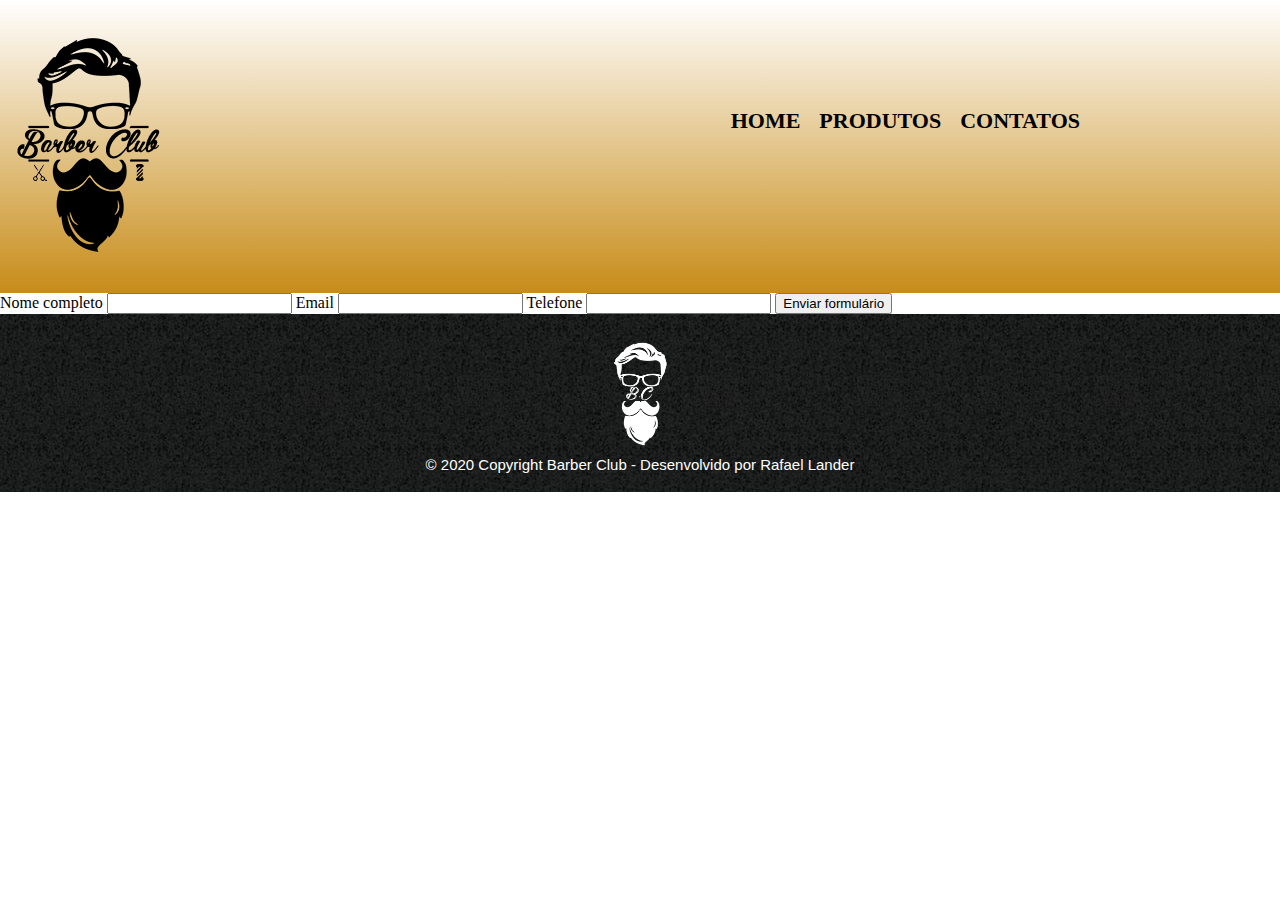
==== contato.html @ e20285d8 "create contact page and new organization" ====
<!DOCTYPE html>
<html lang="pt-br">
	<head>
		<meta charset="utf-8">
		<title>Contatos - Barber Club</title>
		<link rel="stylesheet" type="text/css" href="css/reset.css">
		<link rel="stylesheet" type="text/css" href="css/style.css">
	</head>
	<body>
		<header>
			<div class="caixa">
				<h1><img src="images/logo.png"></h1>
				<nav>
					<ul>
						<li><a href="index.html">Home</a></li>
						<li><a href="produtos.html">Produtos</a></li>
						<li><a href="contato.html">Contatos</a></li>
					</ul>
				</nav>
			</div>
		</header>

		<main>
			<form>
				<label for="nomecompleto">Nome completo</label>
				<input type="text" id="nomecompleto">

				<label for="email">Email</label>
				<input type="text" id="email">

				<label for="telefone">Telefone</label>
				<input type="text" id="telefone">

				<input type="submit" value="Enviar formulário">
			</form>
		</main>

		<footer>
			<img src="images/logo-branco.png" width="90" height="120">
			<p class="copyrigth">© 2020 Copyright Barber Club - Desenvolvido por Rafael Lander</p>
		</footer>
	</body>
</html>
---- css/style.css ----
header{
	background: #BBBBBB;
	padding: 20px 0;
	background-image: linear-gradient(to bottom, #FFFFFF, #C78C19)
}

nav{
	position: absolute;
	top: 110px;
	right: 200px;
}

nav li{
	display: inline;
	margin: 0 0 0 15px;
}


nav a{
	text-transform: uppercase;
	color: #000000;
	font-weight: bold;
	font-size: 22px;
	text-decoration: none; 
}

nav a:hover{
	color:#8B0000;
	text-decoration: underline;	
}

.produtos{
	width: 940px;
	margin: 0 auto;
	padding: 50px 0;
}

.produtos li{
	display: inline-block;
	text-align: center;
	width: 30%;
	vertical-align: top;
	margin: 0 1.5%;
	padding: 30px 20px;
	box-sizing: border-box;
	border: 2px solid #000000;
	border-radius: 10px;

}

.produtos li:hover{
	border-color: #C78C19;

}

.produtos li:active{
	border-color: #8B0000;
}

.produtos li:hover h2 {
	font-size: 32px;
}

.produtos h2 {
	font-size: 30px;
	font-weight: bold;
}

.produto-descricao {
	font-size: 18px;

}

.produto-preco {
	font-size: 22px;
	font-weight: bold;
	margin-top: 10px;
}

footer {
	text-align: center;
	padding: 20px 0;
	background: url("../images/bg.jpg");
}

.copyrigth {
	font-size: 15px;
	font-family: "arial";
	color: #FFFFFF;
}
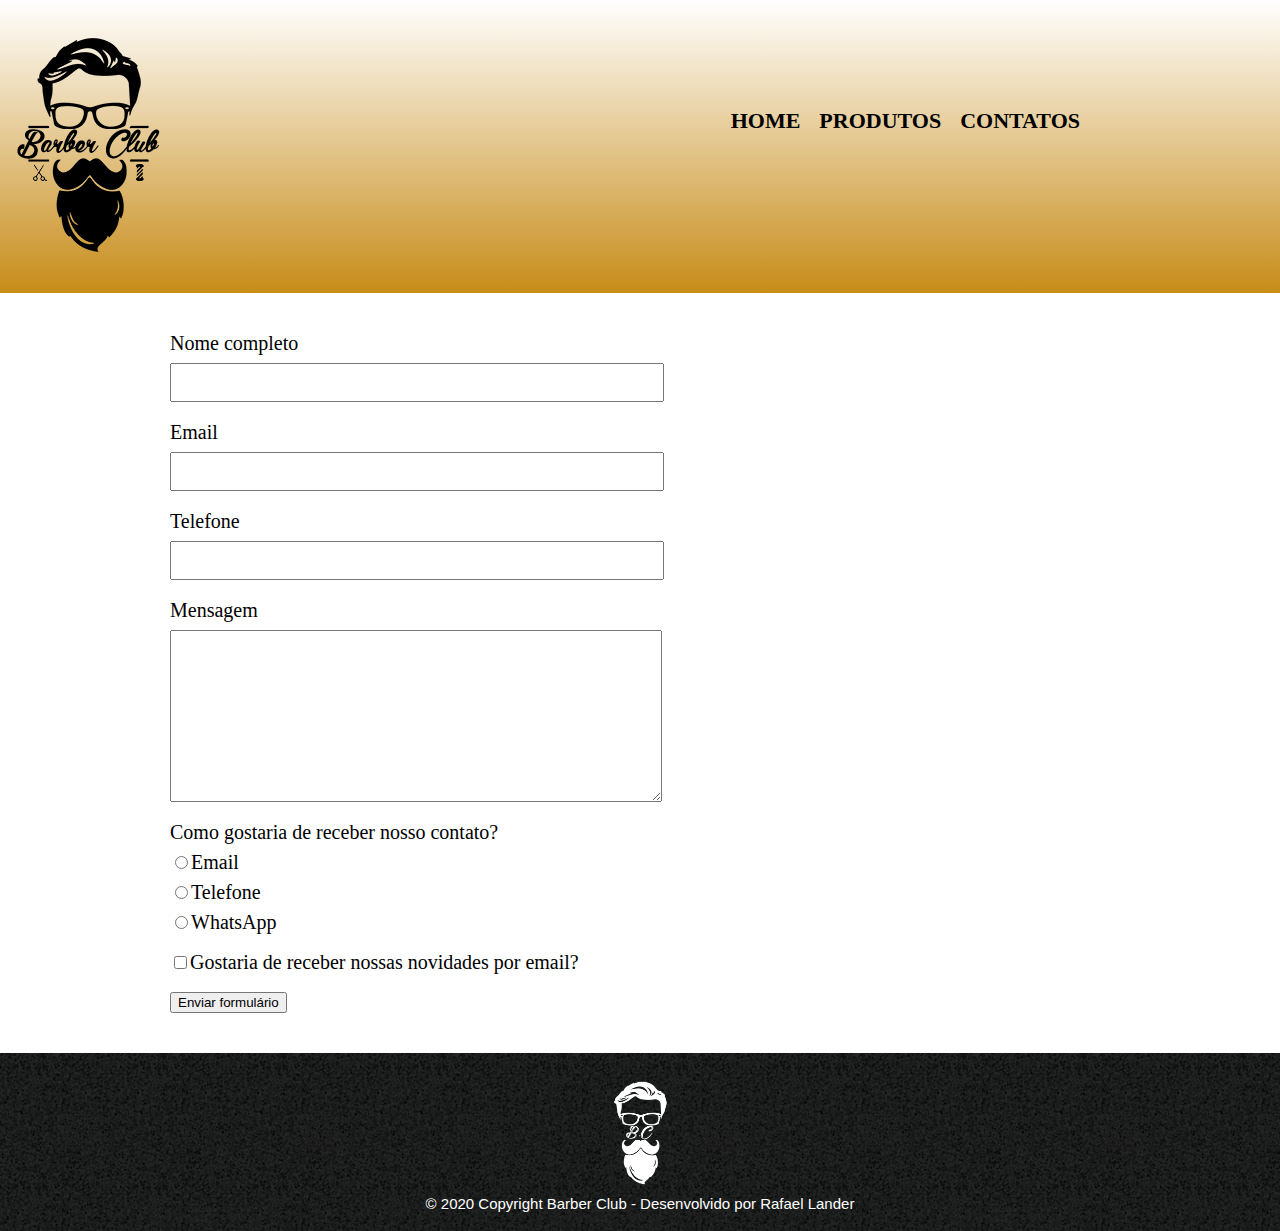
==== commit 302731f3: "add new items for form" ====
--- a/contato.html
+++ b/contato.html
@@ -23,13 +23,31 @@
 		<main>
 			<form>
 				<label for="nomecompleto">Nome completo</label>
-				<input type="text" id="nomecompleto">
+				<input type="text" id="nomecompleto" class="input-padrao">
 
 				<label for="email">Email</label>
-				<input type="text" id="email">
+				<input type="text" id="email" class="input-padrao">
 
 				<label for="telefone">Telefone</label>
-				<input type="text" id="telefone">
+				<input type="text" id="telefone" class="input-padrao">
+
+				<label for="mensagem">Mensagem</label>
+				<textarea cols="72" rows="10" id="mensagem" class="input-padrao"></textarea>
+
+				<div>
+					<p>Como gostaria de receber nosso contato?</p>
+
+					<label for="radio-email"><input type="radio" name="contato" value="email" id="radio-email">Email</label>
+					
+
+					<label for="radio-telefone"><input type="radio" name="contato" value="telefone" id="radio-telefone">Telefone</label>
+					
+
+					<label for="radio-whatsapp"><input type="radio" name="contato" value="whatsapp" id="radio-whatsapp">WhatsApp</label>
+					
+
+					<label class="checkbox"><input type="checkbox">Gostaria de receber nossas novidades por email?</label>
+				</div>
 
 				<input type="submit" value="Enviar formulário">
 			</form>
--- a/css/style.css
+++ b/css/style.css
@@ -87,4 +87,30 @@
 	font-size: 15px;
 	font-family: "arial";
 	color: #FFFFFF;
+}
+
+main {
+	width: 940px;
+	margin: 0 auto;
+}
+
+form {
+	margin: 40px 0;
+}
+
+form label, form p {
+	display: block;
+	font-size: 20px;
+	margin: 0 0 10px;
+}
+
+.input-padrao {
+	display: block;
+	margin:  0 0 20px;
+	padding: 10px;
+	width: 50%;
+}
+
+.checkbox {
+	margin: 20px 0;
 }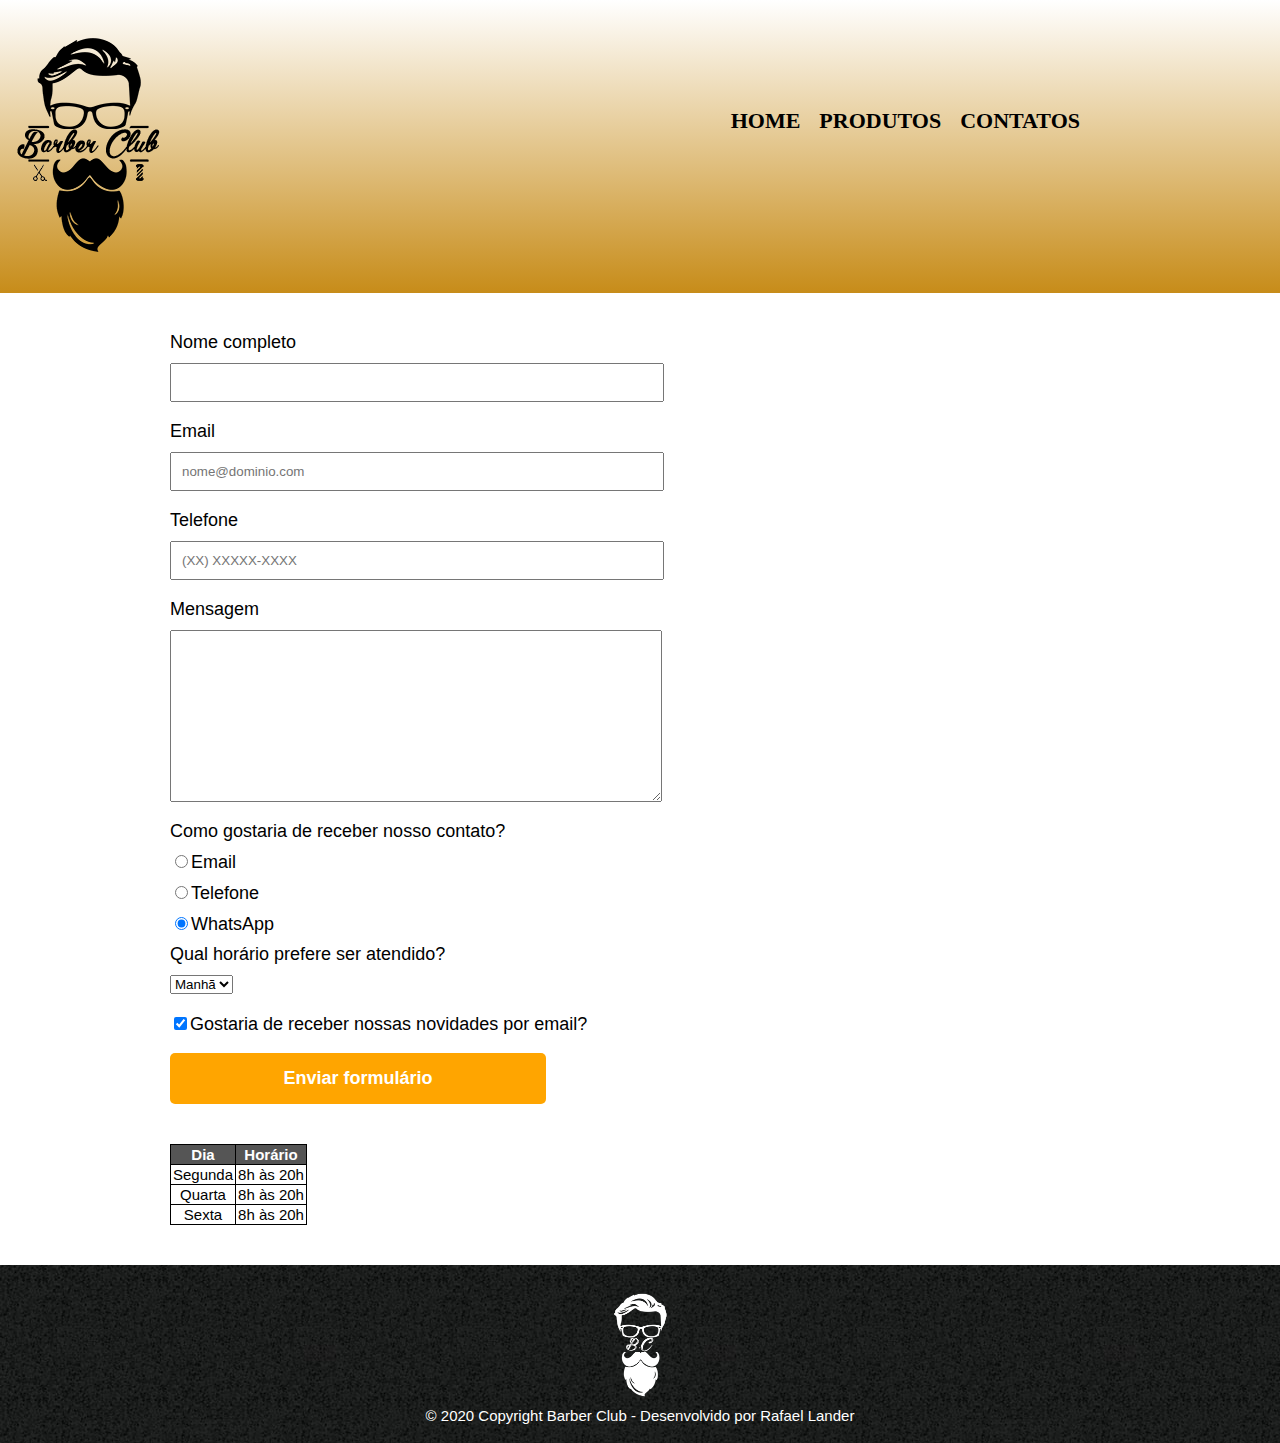
==== commit 1edc95b7: "create table and style of submit button" ====
--- a/contato.html
+++ b/contato.html
@@ -9,7 +9,7 @@
 	<body>
 		<header>
 			<div class="caixa">
-				<h1><img src="images/logo.png"></h1>
+				<h1><img src="images/logo.png" alt="Logo Barber Club"></h1>
 				<nav>
 					<ul>
 						<li><a href="index.html">Home</a></li>
@@ -23,19 +23,19 @@
 		<main>
 			<form>
 				<label for="nomecompleto">Nome completo</label>
-				<input type="text" id="nomecompleto" class="input-padrao">
+				<input type="text" id="nomecompleto" class="input-padrao" required>
 
 				<label for="email">Email</label>
-				<input type="text" id="email" class="input-padrao">
+				<input type="email" id="email" class="input-padrao" required placeholder="nome@dominio.com">
 
 				<label for="telefone">Telefone</label>
-				<input type="text" id="telefone" class="input-padrao">
+				<input type="tel" id="telefone" class="input-padrao" required placeholder="(XX) XXXXX-XXXX">
 
 				<label for="mensagem">Mensagem</label>
 				<textarea cols="72" rows="10" id="mensagem" class="input-padrao"></textarea>
 
-				<div>
-					<p>Como gostaria de receber nosso contato?</p>
+				<fieldset>
+					<legend>Como gostaria de receber nosso contato?</legend>
 
 					<label for="radio-email"><input type="radio" name="contato" value="email" id="radio-email">Email</label>
 					
@@ -43,18 +43,53 @@
 					<label for="radio-telefone"><input type="radio" name="contato" value="telefone" id="radio-telefone">Telefone</label>
 					
 
-					<label for="radio-whatsapp"><input type="radio" name="contato" value="whatsapp" id="radio-whatsapp">WhatsApp</label>
+					<label for="radio-whatsapp"><input type="radio" name="contato" value="whatsapp" id="radio-whatsapp" checked>WhatsApp</label>
+
+				</fieldset>	
+
+				<fieldset>
+					<legend>Qual horário prefere ser atendido?</legend>
+					<select>
+						<option>Manhã</option>
+						<option>Tarde</option>
+						<option>Noite</option>
+					</select>					
+				</fieldset>
 					
+					<label class="checkbox"><input type="checkbox" checked>Gostaria de receber nossas novidades por email?</label>
+				
 
-					<label class="checkbox"><input type="checkbox">Gostaria de receber nossas novidades por email?</label>
-				</div>
+				<input type="submit" value="Enviar formulário" class="enviar">
+			</form>
 
-				<input type="submit" value="Enviar formulário">
-			</form>
+			<table>
+
+				<thead>
+				<tr>
+					<td>Dia</td>
+					<td>Horário</td>
+				</tr>
+				</thead>
+				<tbody>
+					<tr>
+						<td>Segunda</td>
+						<td>8h às 20h</td>
+					</tr>
+					<tr>
+						<td>Quarta</td>
+						<td>8h às 20h</td>
+					</tr>
+					<tr>
+						<td>Sexta</td>
+						<td>8h às 20h</td>
+					</tr>
+				</tbody>	
+			</table>
+
 		</main>
 
 		<footer>
-			<img src="images/logo-branco.png" width="90" height="120">
+			<img src="images/logo-branco.png" width="90" height="120" alt="Logo Barber Club">
 			<p class="copyrigth">© 2020 Copyright Barber Club - Desenvolvido por Rafael Lander</p>
 		</footer>
 	</body>
--- a/css/style.css
+++ b/css/style.css
@@ -96,12 +96,13 @@
 
 form {
 	margin: 40px 0;
+	font-family: "arial";
 }
 
-form label, form p {
+form label, form legend {
 	display: block;
-	font-size: 20px;
-	margin: 0 0 10px;
+	font-size: 18px;
+	margin: 0 0 12px;
 }
 
 .input-padrao {
@@ -113,4 +114,41 @@
 
 .checkbox {
 	margin: 20px 0;
+}
+
+.enviar {
+	width: 40%;
+	padding: 15px 0;
+	background: orange;
+	color: white;
+	font-weight: bold;
+	font-size: 18px;
+	border: none;
+	border-radius: 5px;
+	transition: 0.5s all;
+	cursor: pointer;
+}
+
+.enviar:hover {
+	background: darkorange;
+	transform: scale(1.04);
+}
+
+table{
+	margin: 20px 0 40px;
+	text-align: center;
+	font-family: "arial";
+	font-size: 15px;
+
+}
+
+thead {
+	background: #555555;
+	color: white;
+	font-weight: bold;
+}
+
+td, th {
+	border: 1px solid #000000;
+	padding: 2px;
 }